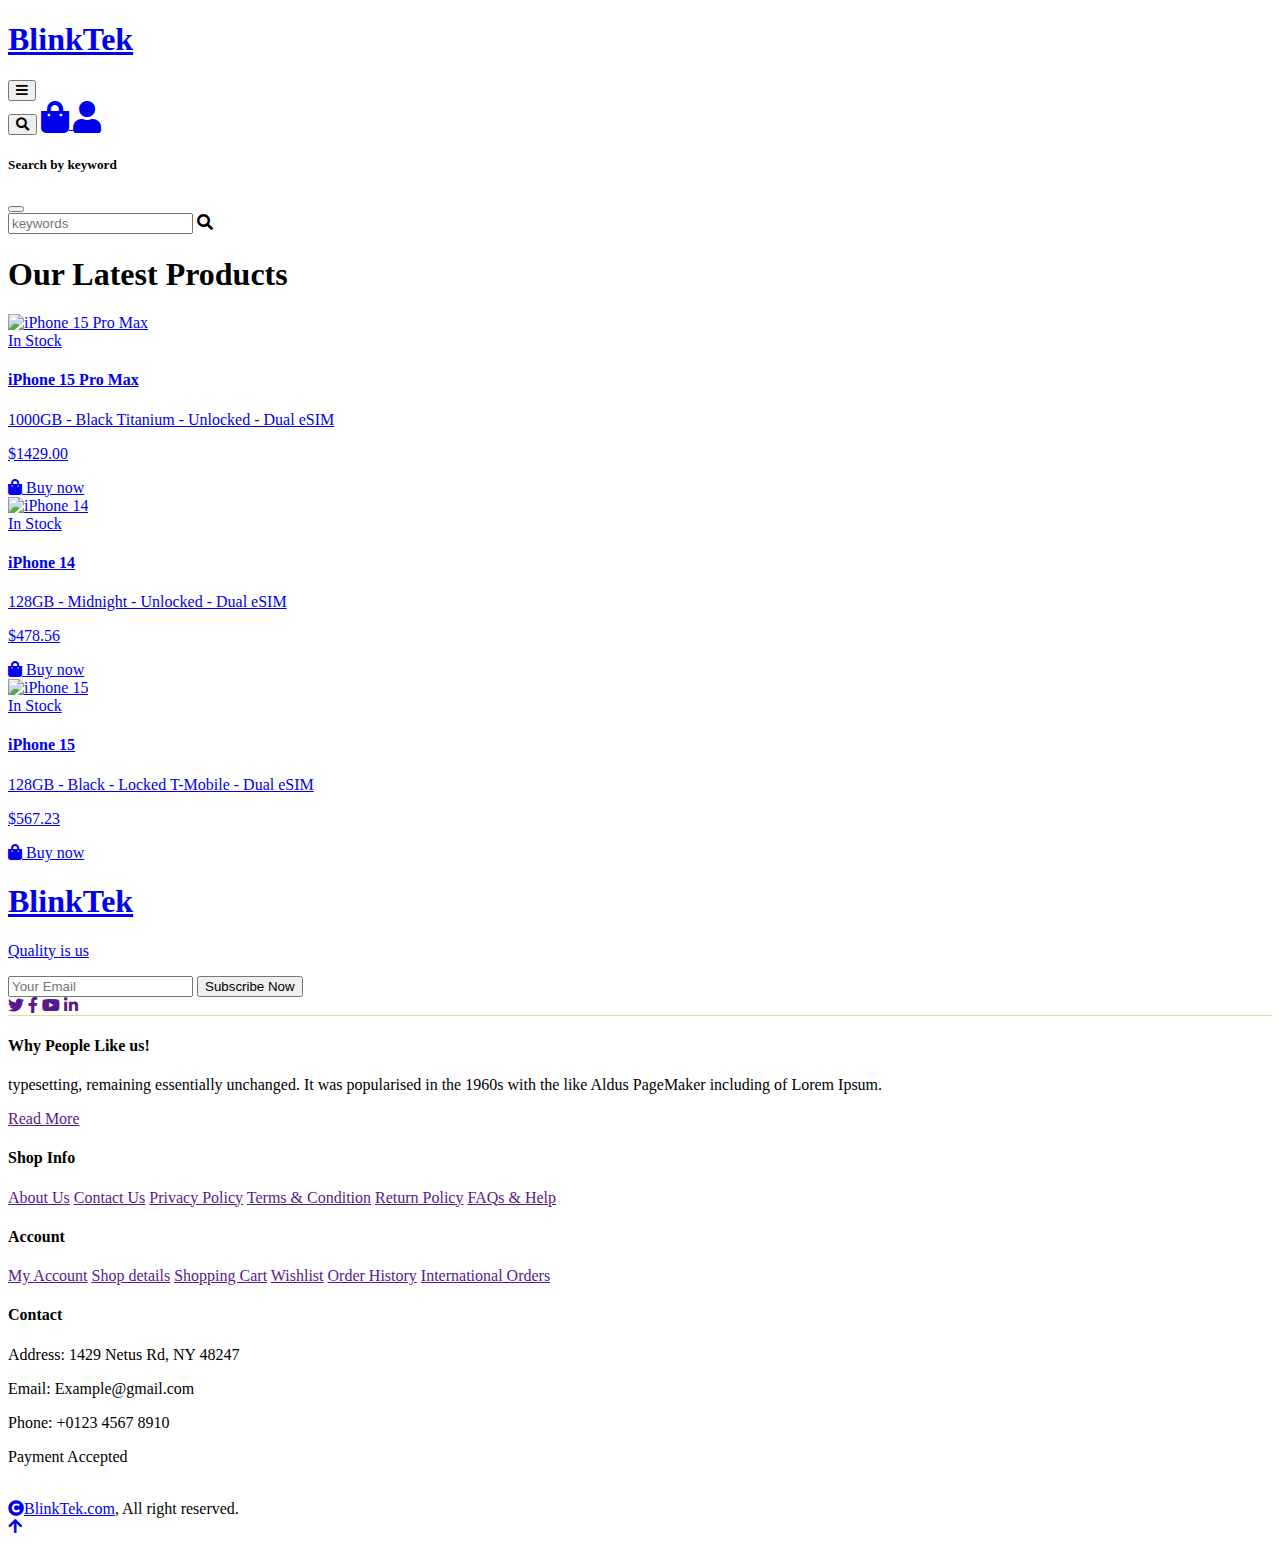
==== index.html @ 31097302 "Add files via upload" ====
<!DOCTYPE html>
<html lang="en">

    <head>
        <meta charset="utf-8">

        <meta content="width=device-width, initial-scale=1.0" name="viewport">
        <meta content="" name="keywords">
        <meta content="" name="description">

        <!-- Favicon -->
        <link rel="apple-touch-icon" sizes="180x180" href="shop/favicon/apple-touch-icon.png">
        <link rel="icon" type="image/png" sizes="32x32" href="shop/favicon//favicon-32x32.png">
        <link rel="icon" type="image/png" sizes="16x16" href="shop/favicon//favicon-16x16.png">
        <link rel="manifest" href="shop/favicon//site.webmanifest">

        <!-- Google Web Fonts -->
        <link rel="preconnect" href="https://fonts.googleapis.com">
        <link rel="preconnect" href="https://fonts.gstatic.com" crossorigin>
        <link href="https://fonts.googleapis.com/css2?family=Open+Sans:wght@400;600&family=Raleway:wght@600;800&display=swap" rel="stylesheet"> 

        <!-- Icon Font Stylesheet -->
        <link rel="stylesheet" href="https://use.fontawesome.com/releases/v5.15.4/css/all.css"/>
        <link href="https://cdn.jsdelivr.net/npm/bootstrap-icons@1.4.1/font/bootstrap-icons.css" rel="stylesheet">

        <!-- Libraries Stylesheet -->
        <link href="shop/lib/lightbox/css/lightbox.min.css'%}" rel="stylesheet">
        <link href="shop/lib/owlcarousel/assets/owl.carousel.min.css'%}" rel="stylesheet">


        <!-- Customized Bootstrap Stylesheet -->
        <link href="shop/css/bootstrap.min.css" rel="stylesheet">

        <!-- Template Stylesheet -->
        <link href="shop/css/style.css" rel="stylesheet">
        <link href="shop/css/style.scss" rel="stylesheet">

    </head>

    <body>

        <!-- Spinner Start -->
        <div id="spinner" class="show w-100 vh-100 bg-white position-fixed translate-middle top-50 start-50  d-flex align-items-center justify-content-center">
            <div class="spinner-grow text-primary" role="status"></div>
        </div>
        <!-- Spinner End -->


        <!-- Navbar start -->
        <div class="container-fluid fixed-top">
            <div class="container px-0">
                <nav class="navbar navbar-light bg-white navbar-expand-xl">
                    <a href="index.html" class="navbar-brand"><h1 class="text-primary display-6">BlinkTek</h1></a>
                    <button class="navbar-toggler py-2 px-3" type="button" data-bs-toggle="collapse" data-bs-target="#navbarCollapse">
                        <span class="fa fa-bars text-primary"></span>
                    </button>
                    <div class="collapse navbar-collapse bg-white" id="navbarCollapse">
                        <div class="navbar-nav mx-auto">
                        </div>
                        <div class="d-flex m-3 me-0">
                            <button class="btn-search btn border border-secondary btn-md-square rounded-circle bg-white me-4" data-bs-toggle="modal" data-bs-target="#searchModal"><i class="fas fa-search text-primary"></i></button>
                            <a href="#" class="position-relative me-4 my-auto">
                                <i class="fa fa-shopping-bag fa-2x"></i>
                            </a>
                            <a href="#" class="my-auto">
                                <i class="fas fa-user fa-2x"></i>
                            </a>
                        </div>
                    </div>
                </nav>
            </div>
        </div>
        <!-- Navbar End -->


        <!-- Modal Search Start -->
        <div class="modal fade" id="searchModal" tabindex="-1" aria-labelledby="exampleModalLabel" aria-hidden="true">
            <div class="modal-dialog modal-fullscreen">
                <div class="modal-content rounded-0">
                    <div class="modal-header">
                        <h5 class="modal-title" id="exampleModalLabel">Search by keyword</h5>
                        <button type="button" class="btn-close" data-bs-dismiss="modal" aria-label="Close"></button>
                    </div>
                    <div class="modal-body d-flex align-items-center">
                        <div class="input-group w-75 mx-auto d-flex">
                            <input type="search" class="form-control p-3" placeholder="keywords" aria-describedby="search-icon-1">
                            <span id="search-icon-1" class="input-group-text p-3"><i class="fa fa-search"></i></span>
                        </div>
                    </div>
                </div>
            </div>
        </div>
        <!-- Modal Search End -->

        <!-- Fruits Shop Start-->
        <div class="container-fluid fruite py-5">
            <div class="container py-5">
                <div class="tab-class text-center">
                    <div class="row g-4">
                        <div class="col-lg-4 text-start">
                            <h1>Our Latest Products</h1>
                        </div>
                    </div>
                    <div class="tab-content">
                        <div id="tab-1" class="tab-pane fade show p-0 active">
                            <div class="row g-4">
                                <div class="col-lg-12">
                                    <div class="row g-4">
                                        <div class="col-md-6 col-lg-4 col-xl-3">
                                            <div class="rounded position-relative fruite-item border border-secondary rounded-bottom">
                                                <a href="iphone-15-pro-max.html" class="text-decoration-none text-dark">
                                                    <div class="fruite-img">
                                                        <img src="products/iphone15 pro max.png" class="img-fluid w-100 rounded-top" height="350px"
                                                            alt="iPhone 15 Pro Max">
                                                    </div>
                                                    <div class="text-white bg-secondary px-3 py-1 rounded position-absolute" style="top: 10px; left: 10px;">
                                                        In Stock
                                                    </div>
                                                </a>
                                                <div class="p-4"><a href="iphone-15-pro-max.html" class="text-decoration-none text-dark">
                                                        <h4>iPhone 15 Pro Max</h4>
                                                        <p>1000GB - Black Titanium - Unlocked - Dual eSIM</p>
                                                    </a>
                                                    <div class="d-flex justify-content-between flex-lg-wrap"><a href="iphone-15-pro-max.html"
                                                            class="text-decoration-none text-dark">
                                                            <p class="text-dark fs-5 fw-bold mb-0">$1429.00</p>
                                                        </a><a href="iphone-15-pro-max.html"
                                                            class="btn border border-secondary rounded-pill px-3 text-primary">
                                                            <i class="fa fa-shopping-bag me-2 text-primary"></i> Buy now
                                                        </a>
                                                    </div>
                                                </div>
                                            </div>
                                        </div>
                                    
                                        <div class="col-md-6 col-lg-4 col-xl-3">
                                            <div class="rounded position-relative fruite-item border border-secondary rounded-bottom">
                                                <a href="iphone-14.html" class="text-decoration-none text-dark">
                                                    <div class="fruite-img">
                                                        <img src="products/iphone14.png" class="img-fluid w-100 rounded-top" height="350px"
                                                            alt="iPhone 14">
                                                    </div>
                                                    <div class="text-white bg-secondary px-3 py-1 rounded position-absolute" style="top: 10px; left: 10px;">
                                                        In Stock
                                                    </div>
                                                </a>
                                                <div class="p-4"><a href="iphone-14.html" class="text-decoration-none text-dark">
                                                        <h4>iPhone 14</h4>
                                                        <p>128GB - Midnight - Unlocked - Dual eSIM</p>
                                                    </a>
                                                    <div class="d-flex justify-content-between flex-lg-wrap"><a href="iphone-14.html"
                                                            class="text-decoration-none text-dark">
                                                            <p class="text-dark fs-5 fw-bold mb-0">$478.56</p>
                                                        </a><a href="iphone-14.html"
                                                            class="btn border border-secondary rounded-pill px-3 text-primary">
                                                            <i class="fa fa-shopping-bag me-2 text-primary"></i> Buy now
                                                        </a>
                                                    </div>
                                                </div>
                                            </div>
                                        </div>
                                    
                                        <div class="col-md-6 col-lg-4 col-xl-3">
                                            <div class="rounded position-relative fruite-item border border-secondary rounded-bottom">
                                                <a href="iphone-15.html" class="text-decoration-none text-dark">
                                                    <div class="fruite-img">
                                                        <img src="products/iphone15.png" class="img-fluid w-100 rounded-top" height="350px"
                                                            alt="iPhone 15">
                                                    </div>
                                                    <div class="text-white bg-secondary px-3 py-1 rounded position-absolute" style="top: 10px; left: 10px;">
                                                        In Stock
                                                    </div>
                                                </a>
                                                <div class="p-4"><a href="iphone-15.html" class="text-decoration-none text-dark">
                                                        <h4>iPhone 15</h4>
                                                        <p>128GB - Black - Locked T-Mobile - Dual eSIM</p>
                                                    </a>
                                                    <div class="d-flex justify-content-between flex-lg-wrap"><a href="iphone-15.html"
                                                            class="text-decoration-none text-dark">
                                                            <p class="text-dark fs-5 fw-bold mb-0">$567.23</p>
                                                        </a><a href="iphone-15.html"
                                                            class="btn border border-secondary rounded-pill px-3 text-primary">
                                                            <i class="fa fa-shopping-bag me-2 text-primary"></i> Buy now
                                                        </a>
                                                    </div>
                                                </div>
                                            </div>
                                        </div>
                                    </div>
                                </div>
                            </div>
                        </div>
                    </div>
                </div>      
            </div>
        </div>
        <!-- Fruits Shop End-->

        <!-- Footer Start -->
        <div class="container-fluid bg-dark text-white-50 footer pt-5 mt-5">
            <div class="container py-5">
                <div class="pb-4 mb-4" style="border-bottom: 1px solid rgba(226, 175, 24, 0.5) ;">
                    <div class="row g-4">
                        <div class="col-lg-3">
                            <a href="#">
                                <h1 class="text-primary mb-0">BlinkTek</h1>
                                <p class="text-secondary mb-0">Quality is us</p>
                            </a>
                        </div>
                        <div class="col-lg-6">
                            <div class="position-relative mx-auto">
                                <input class="form-control border-0 w-100 py-3 px-4 rounded-pill" type="number" placeholder="Your Email">
                                <button type="submit" class="btn btn-primary border-0 border-secondary py-3 px-4 position-absolute rounded-pill text-white" style="top: 0; right: 0;">Subscribe Now</button>
                            </div>
                        </div>
                        <div class="col-lg-3">
                            <div class="d-flex justify-content-end pt-3">
                                <a class="btn  btn-outline-secondary me-2 btn-md-square rounded-circle" href=""><i class="fab fa-twitter"></i></a>
                                <a class="btn btn-outline-secondary me-2 btn-md-square rounded-circle" href=""><i class="fab fa-facebook-f"></i></a>
                                <a class="btn btn-outline-secondary me-2 btn-md-square rounded-circle" href=""><i class="fab fa-youtube"></i></a>
                                <a class="btn btn-outline-secondary btn-md-square rounded-circle" href=""><i class="fab fa-linkedin-in"></i></a>
                            </div>
                        </div>
                    </div>
                </div>
                <div class="row g-5">
                    <div class="col-lg-3 col-md-6">
                        <div class="footer-item">
                            <h4 class="text-light mb-3">Why People Like us!</h4>
                            <p class="mb-4">typesetting, remaining essentially unchanged. It was 
                                popularised in the 1960s with the like Aldus PageMaker including of Lorem Ipsum.</p>
                            <a href="" class="btn border-secondary py-2 px-4 rounded-pill text-primary">Read More</a>
                        </div>
                    </div>
                    <div class="col-lg-3 col-md-6">
                        <div class="d-flex flex-column text-start footer-item">
                            <h4 class="text-light mb-3">Shop Info</h4>
                            <a class="btn-link" href="">About Us</a>
                            <a class="btn-link" href="">Contact Us</a>
                            <a class="btn-link" href="">Privacy Policy</a>
                            <a class="btn-link" href="">Terms & Condition</a>
                            <a class="btn-link" href="">Return Policy</a>
                            <a class="btn-link" href="">FAQs & Help</a>
                        </div>
                    </div>
                    <div class="col-lg-3 col-md-6">
                        <div class="d-flex flex-column text-start footer-item">
                            <h4 class="text-light mb-3">Account</h4>
                            <a class="btn-link" href="">My Account</a>
                            <a class="btn-link" href="">Shop details</a>
                            <a class="btn-link" href="">Shopping Cart</a>
                            <a class="btn-link" href="">Wishlist</a>
                            <a class="btn-link" href="">Order History</a>
                            <a class="btn-link" href="">International Orders</a>
                        </div>
                    </div>
                    <div class="col-lg-3 col-md-6">
                        <div class="footer-item">
                            <h4 class="text-light mb-3">Contact</h4>
                            <p>Address: 1429 Netus Rd, NY 48247</p>
                            <p>Email: Example@gmail.com</p>
                            <p>Phone: +0123 4567 8910</p>
                            <p>Payment Accepted</p>
                            <img src="img/payment.png" class="img-fluid" alt="">
                        </div>
                    </div>
                </div>
            </div>
        </div>
        <!-- Footer End -->

        <!-- Copyright Start -->
        <div class="container-fluid copyright bg-dark py-4">
            <div class="container">
                <div class="row">
                    <div class="col-md-6 text-center text-md-start mb-3 mb-md-0">
                        <span class="text-light"><a href="#"><i class="fas fa-copyright text-light me-2"></i>BlinkTek.com</a>, All right reserved.</span>
                    </div>
                </div>
            </div>
        </div>
        <!-- Copyright End -->

        <!-- Back to Top -->
        <a href="#" class="btn btn-primary border-3 border-primary rounded-circle back-to-top"><i class="fa fa-arrow-up"></i></a>   

        
    <!-- JavaScript Libraries -->
    <script src="https://ajax.googleapis.com/ajax/libs/jquery/3.6.4/jquery.min.js"></script>
    <script src="https://cdn.jsdelivr.net/npm/bootstrap@5.0.0/dist/js/bootstrap.bundle.min.js"></script>
    <script src="shop/lib/easing/easing.min.js"></script>
    <script src="shop/lib/waypoints/waypoints.min.js"></script>
    <script src="shop/lib/lightbox/js/lightbox.min.js"></script>
    <script src="shop/lib/owlcarousel/owl.carousel.min.js"></script>

    <!-- Template Javascript -->
    <script src="shop/js/main.js"></script>
    </body>

</html>
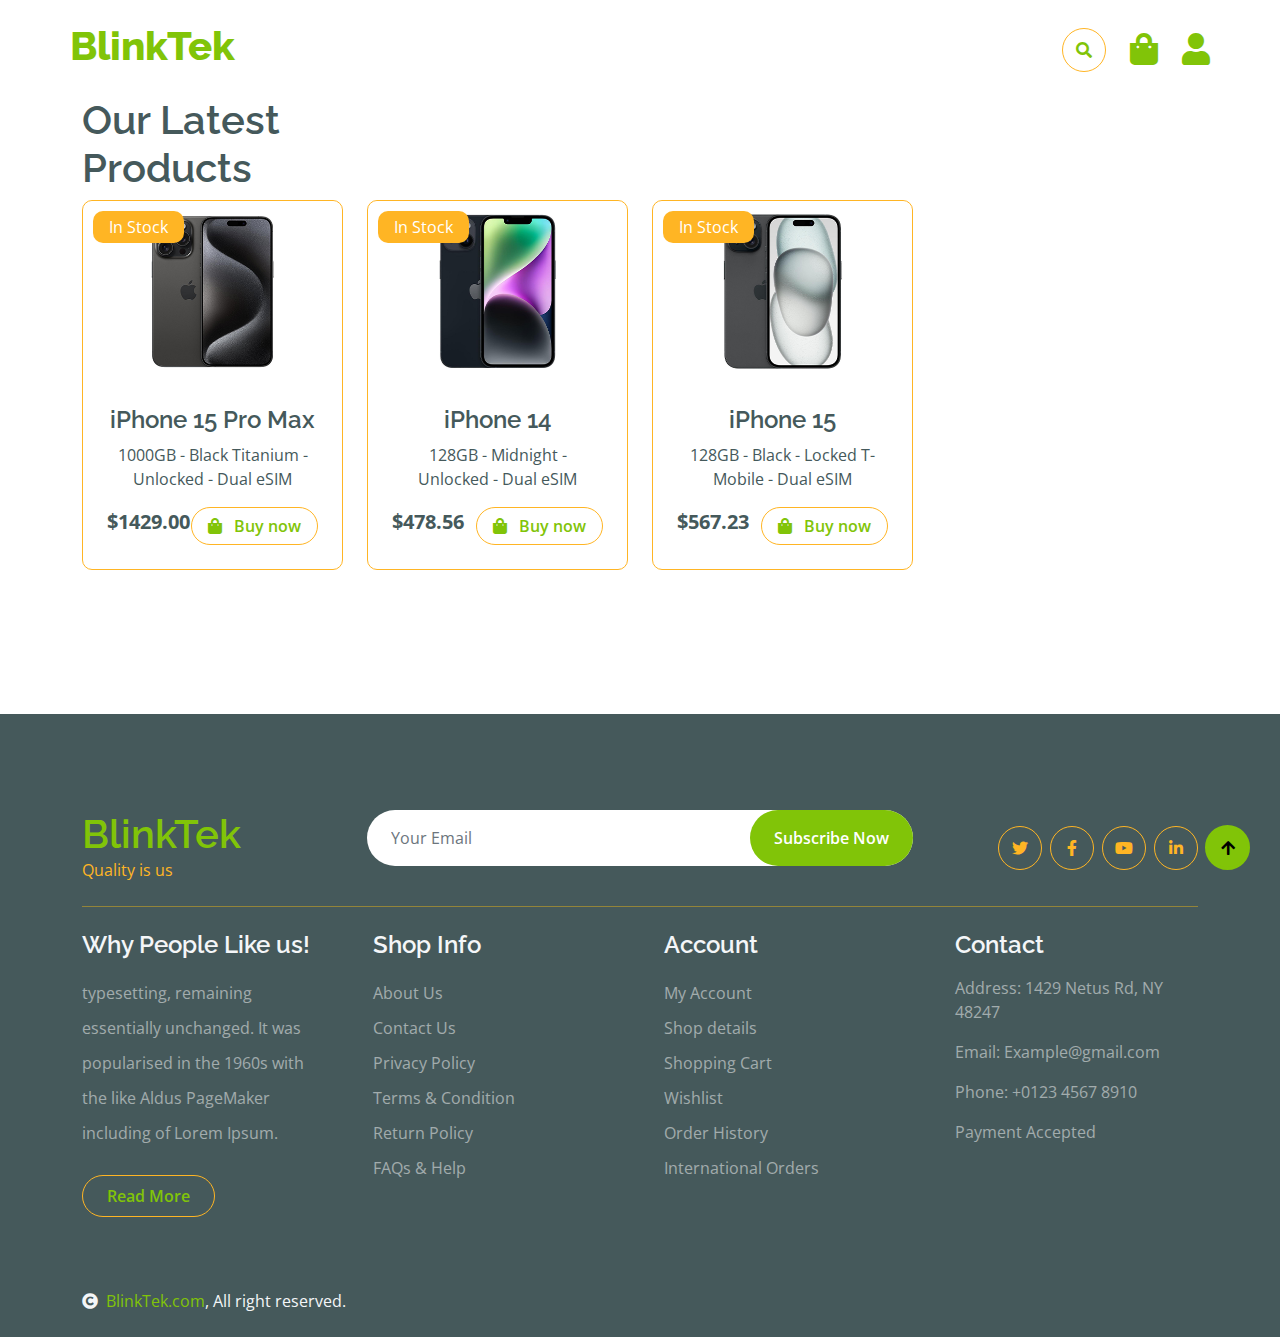
==== commit d278a405: "Update index.html" ====
--- a/index.html
+++ b/index.html
@@ -2,6 +2,15 @@
 <html lang="en">
 
     <head>
+        <!-- Google tag (gtag.js) -->
+<script async src="https://www.googletagmanager.com/gtag/js?id=G-BPGWRJS5ES"></script>
+<script>
+  window.dataLayer = window.dataLayer || [];
+  function gtag(){dataLayer.push(arguments);}
+  gtag('js', new Date());
+
+  gtag('config', 'G-BPGWRJS5ES');
+</script>
         <meta charset="utf-8">
 
         <meta content="width=device-width, initial-scale=1.0" name="viewport">
@@ -297,4 +306,4 @@
     <script src="shop/js/main.js"></script>
     </body>
 
-</html>+</html>
--- a/shop/css/style.css
+++ b/shop/css/style.css
@@ -0,0 +1,693 @@
+
+/*** Spinner Start ***/
+#spinner {
+    opacity: 0;
+    visibility: hidden;
+    transition: opacity .8s ease-out, visibility 0s linear .5s;
+    z-index: 99999;
+ }
+
+ #spinner.show {
+     transition: opacity .8s ease-out, visibility 0s linear .0s;
+     visibility: visible;
+     opacity: 1;
+ }
+
+ .back-to-top {
+    position: fixed;
+    right: 30px;
+    bottom: 30px;
+    display: flex;
+    width: 45px;
+    height: 45px;
+    align-items: center;
+    justify-content: center;
+    transition: 0.5s;
+    z-index: 99;
+}
+/*** Spinner End ***/
+
+
+/*** Button Start ***/
+.btn {
+    font-weight: 600;
+    transition: .5s;
+}
+
+.btn-square {
+    width: 32px;
+    height: 32px;
+}
+
+.btn-sm-square {
+    width: 34px;
+    height: 34px;
+}
+
+.btn-md-square {
+    width: 44px;
+    height: 44px;
+}
+
+.btn-lg-square {
+    width: 56px;
+    height: 56px;
+}
+
+.btn-square,
+.btn-sm-square,
+.btn-md-square,
+.btn-lg-square {
+    padding: 0;
+    display: flex;
+    align-items: center;
+    justify-content: center;
+    font-weight: normal;
+}
+
+.btn.border-secondary {
+    transition: 0.5s;
+}
+
+.btn.border-secondary:hover {
+    background: var(--bs-secondary) !important;
+    color: var(--bs-white) !important;
+}
+
+/*** Topbar Start ***/
+.fixed-top {
+    transition: 0.5s;
+    background: var(--bs-white);
+    border: 0;
+}
+
+.topbar {
+    padding: 20px;
+    border-radius: 230px 100px;
+}
+
+.topbar .top-info {
+    font-size: 15px;
+    line-height: 0;
+    letter-spacing: 1px;
+    display: flex;
+    align-items: center;
+}
+
+.topbar .top-link {
+    font-size: 15px;
+    line-height: 0;
+    letter-spacing: 1px;
+    display: flex;
+    align-items: center;
+}
+
+.topbar .top-link a {
+    letter-spacing: 1px;
+}
+
+.topbar .top-link a small:hover {
+    color: var(--bs-secondary) !important;
+    transition: 0.5s;
+}
+
+.topbar .top-link a small:hover i {
+    color: var(--bs-primary) !important;
+}
+/*** Topbar End ***/
+
+/*** Navbar Start ***/
+.navbar .navbar-nav .nav-link {
+    padding: 10px 15px;
+    font-size: 16px;
+    transition: .5s;
+}
+
+.navbar {
+    height: 100px;
+    border-bottom: 1px solid rgba(255, 255, 255, .1);
+}
+
+.navbar .navbar-nav .nav-link:hover,
+.navbar .navbar-nav .nav-link.active,
+.fixed-top.bg-white .navbar .navbar-nav .nav-link:hover,
+.fixed-top.bg-white .navbar .navbar-nav .nav-link.active {
+    color: var(--bs-primary);
+}
+
+.navbar .dropdown-toggle::after {
+    border: none;
+    content: "\f107";
+    font-family: "Font Awesome 5 Free";
+    font-weight: 700;
+    vertical-align: middle;
+    margin-left: 8px;
+}
+
+@media (min-width: 1200px) {
+    .navbar .nav-item .dropdown-menu {
+        display: block;
+        visibility: hidden;
+        top: 100%;
+        transform: rotateX(-75deg);
+        transform-origin: 0% 0%;
+        border: 0;
+        transition: .5s;
+        opacity: 0;
+    }
+}
+
+.dropdown .dropdown-menu a:hover {
+    background: var(--bs-secondary);
+    color: var(--bs-primary);
+}
+
+.navbar .nav-item:hover .dropdown-menu {
+    transform: rotateX(0deg);
+    visibility: visible;
+    background: var(--bs-light) !important;
+    border-radius: 10px !important;
+    transition: .5s;
+    opacity: 1;
+}
+
+#searchModal .modal-content {
+    background: rgba(255, 255, 255, .8);
+}
+/*** Navbar End ***/
+
+/*** Hero Header ***/
+.hero-header {
+    background: linear-gradient(rgba(248, 223, 173, 0.1), rgba(248, 223, 173, 0.1)), url(../img/hero-img.jpg);
+    background-position: center center;
+    background-repeat: no-repeat;
+    background-size: cover;
+}
+
+.carousel-item {
+    position: relative;
+}
+
+.carousel-item a {
+    position: absolute;
+    top: 50%;
+    left: 50%;
+    transform: translate(-50%, -50%);
+    font-size: 25px;
+    background: linear-gradient(rgba(255, 181, 36, 0.7), rgba(255, 181, 36, 0.7));
+}
+
+.carousel-control-next,
+.carousel-control-prev {
+    width: 48px;
+    height: 48px;
+    border-radius: 48px;
+    border: 1px solid var(--bs-white);
+    background: var(--bs-primary);
+    position: absolute;
+    top: 50%;
+    transform: translateY(-50%);
+}
+
+.carousel-control-next {
+    margin-right: 20px;
+}
+
+.carousel-control-prev {
+    margin-left: 20px;
+}
+
+.page-header {
+    position: relative;
+    background: linear-gradient(rgba(0, 0, 0, 0.3), rgba(0, 0, 0, 0.3)), url(../img/cart-page-header-img.jpg);
+    background-position: center center;
+    background-repeat: no-repeat;
+    background-size: cover;
+}
+
+@media (min-width: 992px) {
+    .hero-header,
+    .page-header {
+        margin-top: 152px !important;
+    }
+}
+
+@media (max-width: 992px) {
+    .hero-header,
+    .page-header {
+        margin-top: 97px !important;
+    }
+}
+/*** Hero Header end ***/
+
+
+/*** featurs Start ***/
+.featurs .featurs-item .featurs-icon {
+    position: relative;
+    width: 120px;
+    height: 120px;
+}
+
+.featurs .featurs-item .featurs-icon::after {
+    content: "";
+    width: 35px;
+    height: 35px;
+    background: var(--bs-secondary);
+    position: absolute;
+    bottom: -10px;
+    transform: translate(-50%);
+    transform: rotate(45deg);
+    background: var(--bs-secondary);
+    
+}
+/*** featurs End ***/
+
+
+/*** service Start ***/
+.service .service-item .service-content {
+    position: relative;
+    width: 250px; 
+    height: 130px; 
+    top: -50%; 
+    left: 50%; 
+    transform: translate(-50%, -50%);
+}
+
+/*** service End ***/
+
+
+/*** Fruits Start ***/
+.fruite .tab-class .nav-item a.active {
+    background: var(--bs-secondary) !important;
+}
+
+.fruite .tab-class .nav-item a.active span {
+    color: var(--bs-white) !important; 
+}
+
+.fruite .fruite-categorie .fruite-name {
+    line-height: 40px;
+}
+
+.fruite .fruite-categorie .fruite-name a {
+    transition: 0.5s;
+}
+
+.fruite .fruite-categorie .fruite-name a:hover {
+    color: var(--bs-secondary);
+}
+
+.fruite .fruite-item {
+    height: 100%;
+    transition: 0.5s;
+}
+.fruite .fruite-item:hover {
+    box-shadow: 0 0 55px rgba(0, 0, 0, 0.4);
+}
+
+.fruite .fruite-item .fruite-img {
+    overflow: hidden;
+    transition: 0.5s;
+    border-radius: 10px 10px 0 0;
+}
+
+.fruite .fruite-item .fruite-img img {
+    transition: 0.5s;
+}
+
+.fruite .fruite-item .fruite-img img:hover {
+    transform: scale(1.3);
+}
+/*** Fruits End ***/
+
+
+/*** vesitable Start ***/
+.vesitable .vesitable-item {
+    height: 100%;
+    transition: 0.5s;
+}
+
+.vesitable .vesitable-item:hover {
+    box-shadow: 0 0 55px rgba(0, 0, 0, 0.4);
+}
+
+.vesitable .vesitable-item .vesitable-img {
+    overflow: hidden;
+    transition: 0.5s;
+    border-radius: 10px 10px 0 0;
+}
+
+.vesitable .vesitable-item .vesitable-img img {
+    transition: 0.5s;
+}
+
+.vesitable .vesitable-item .vesitable-img img:hover {
+    transform: scale(1.2);
+}
+
+.vesitable .owl-stage {
+    margin: 50px 0;
+    position: relative;
+}
+
+.vesitable .owl-nav .owl-prev {
+    position: absolute;
+    top: -8px;
+    right: 0;
+    color: var(--bs-primary);
+    padding: 5px 25px;
+    border: 1px solid var(--bs-secondary);
+    border-radius: 20px;
+    transition: 0.5s;
+
+}
+
+.vesitable .owl-nav .owl-prev:hover {
+    background: var(--bs-secondary);
+    color: var(--bs-white);
+}
+
+.vesitable .owl-nav .owl-next {
+    position: absolute;
+    top: -8px;
+    right: 88px;
+    color: var(--bs-primary);
+    padding: 5px 25px;
+    border: 1px solid var(--bs-secondary);
+    border-radius: 20px;
+    transition: 0.5s;
+}
+
+.vesitable .owl-nav .owl-next:hover {
+    background: var(--bs-secondary);
+    color: var(--bs-white);
+}
+/*** vesitable End ***/
+
+
+/*** Banner Section Start ***/
+.banner .banner-btn:hover {
+    background: var(--bs-primary);
+}
+/*** Banner Section End ***/
+
+
+/*** Facts Start ***/
+.counter {
+    height: 100%;
+    text-align: center;
+    box-shadow: 0 0 30px rgba(0, 0, 0, 0.05);
+}
+
+.counter i {
+    font-size: 60px;
+    margin-bottom: 25px;
+}
+
+.counter h4 {
+    color: var(--bs-primary);
+    letter-spacing: 1px;
+    text-transform: uppercase;
+}
+
+.counter h1 {
+    margin-bottom: 0;
+}
+/*** Facts End ***/
+
+
+/*** testimonial Start ***/
+.testimonial .owl-nav .owl-prev {
+    position: absolute;
+    top: -40px;
+    right: 0;
+    color: var(--bs-primary);
+    padding: 5px 25px;
+    border: 1px solid var(--bs-secondary);
+    border-radius: 20px;
+    transition: 0.5s;
+}
+
+.testimonial .owl-nav .owl-prev:hover {
+    background: var(--bs-secondary);
+    color: var(--bs-white);
+}
+
+.testimonial .owl-nav .owl-next {
+    position: absolute;
+    top: -40px;
+    right: 88px;
+    color: var(--bs-primary);
+    padding: 5px 25px;
+    border: 1px solid var(--bs-secondary);
+    border-radius: 20px;
+    transition: 0.5s;
+}
+
+.testimonial .owl-nav .owl-next:hover {
+    background: var(--bs-secondary);
+    color: var(--bs-white);
+}
+/*** testimonial End ***/
+
+
+/*** Single Page Start ***/
+.pagination {
+    display: inline-block;
+}
+  
+.pagination a {
+    color: var(--bs-dark);
+    padding: 10px 16px;
+    text-decoration: none;
+    transition: 0.5s;
+    border: 1px solid var(--bs-secondary);
+    margin: 0 4px;
+}
+  
+.pagination a.active {
+    background-color: var(--bs-primary);
+    color: var(--bs-light);
+    border: 1px solid var(--bs-secondary);
+}
+  
+.pagination a:hover:not(.active) {background-color: var(--bs-primary)}
+
+.nav.nav-tabs .nav-link.active {
+    border-bottom: 2px solid var(--bs-secondary) !important;
+}
+/*** Single Page End ***/
+
+
+/*** Footer Start ***/
+.footer .footer-item .btn-link {
+    line-height: 35px;
+    color: rgba(255, 255, 255, .5);
+    transition: 0.5s;
+}
+
+.footer .footer-item .btn-link:hover {
+    color: var(--bs-secondary) !important;
+}
+
+.footer .footer-item p.mb-4 {
+    line-height: 35px;
+}
+/*** Footer End ***/
+  
+  @keyframes firework {
+    0% { transform: translate(var(--x), var(--initialY)); width: var(--initialSize); opacity: 1; }
+    50% { width: 0.5vmin; opacity: 1; }
+    100% { width: var(--finalSize); opacity: 0; }
+  }
+  
+  /* @keyframes fireworkPseudo {
+    0% { transform: translate(-50%, -50%); width: var(--initialSize); opacity: 1; }
+    50% { width: 0.5vmin; opacity: 1; }
+    100% { width: var(--finalSize); opacity: 0; }
+  }
+   */
+  .firework,
+  .firework::before,
+  .firework::after
+  {
+    --initialSize: 0.5vmin;
+    --finalSize: 45vmin;
+    --particleSize: 0.2vmin;
+    --color1: yellow;
+    --color2: khaki;
+    --color3: white;
+    --color4: lime;
+    --color5: gold;
+    --color6: mediumseagreen;
+    --y: -30vmin;
+    --x: -50%;
+    --initialY: 60vmin;
+    content: "";
+    animation: firework 1.5s infinite;
+    position: absolute;
+    top: 50%;
+    left: 50%;
+    transform: translate(-50%, var(--y));
+    width: var(--initialSize);
+    aspect-ratio: 1;
+    background: 
+      /*
+      radial-gradient(circle, var(--color1) var(--particleSize), #0000 0) 0% 0%,
+      radial-gradient(circle, var(--color1) var(--particleSize), #0000 0) 100% 0%,
+      radial-gradient(circle, var(--color1) var(--particleSize), #0000 0) 100% 100%,
+      radial-gradient(circle, var(--color1) var(--particleSize), #0000 0) 0% 100%,
+      */
+      
+      radial-gradient(circle, var(--color1) var(--particleSize), #0000 0) 50% 0%,
+      radial-gradient(circle, var(--color2) var(--particleSize), #0000 0) 100% 50%,
+      radial-gradient(circle, var(--color3) var(--particleSize), #0000 0) 50% 100%,
+      radial-gradient(circle, var(--color4) var(--particleSize), #0000 0) 0% 50%,
+      
+      /* bottom right */
+      radial-gradient(circle, var(--color5) var(--particleSize), #0000 0) 80% 90%,
+      radial-gradient(circle, var(--color6) var(--particleSize), #0000 0) 95% 90%,
+      radial-gradient(circle, var(--color1) var(--particleSize), #0000 0) 90% 70%,
+      radial-gradient(circle, var(--color2) var(--particleSize), #0000 0) 100% 60%,
+      radial-gradient(circle, var(--color3) var(--particleSize), #0000 0) 55% 80%,
+      radial-gradient(circle, var(--color4) var(--particleSize), #0000 0) 70% 77%,
+      
+      /* bottom left */
+      radial-gradient(circle, var(--color5) var(--particleSize), #0000 0) 22% 90%,
+      radial-gradient(circle, var(--color6) var(--particleSize), #0000 0) 45% 90%,
+      radial-gradient(circle, var(--color1) var(--particleSize), #0000 0) 33% 70%,
+      radial-gradient(circle, var(--color2) var(--particleSize), #0000 0) 10% 60%,
+      radial-gradient(circle, var(--color3) var(--particleSize), #0000 0) 31% 80%,
+      radial-gradient(circle, var(--color4) var(--particleSize), #0000 0) 28% 77%,
+      radial-gradient(circle, var(--color5) var(--particleSize), #0000 0) 13% 72%,
+      
+      /* top left */
+      radial-gradient(circle, var(--color6) var(--particleSize), #0000 0) 80% 10%,
+      radial-gradient(circle, var(--color1) var(--particleSize), #0000 0) 95% 14%,
+      radial-gradient(circle, var(--color2) var(--particleSize), #0000 0) 90% 23%,
+      radial-gradient(circle, var(--color3) var(--particleSize), #0000 0) 100% 43%,
+      radial-gradient(circle, var(--color4) var(--particleSize), #0000 0) 85% 27%,
+      radial-gradient(circle, var(--color5) var(--particleSize), #0000 0) 77% 37%,
+      radial-gradient(circle, var(--color6) var(--particleSize), #0000 0) 60% 7%,
+      
+      /* top right */
+      radial-gradient(circle, var(--color1) var(--particleSize), #0000 0) 22% 14%,
+      radial-gradient(circle, var(--color1) var(--particleSize), #0000 0) 45% 20%,
+      radial-gradient(circle, var(--color1) var(--particleSize), #0000 0) 33% 34%,
+      radial-gradient(circle, var(--color1) var(--particleSize), #0000 0) 10% 29%,
+      radial-gradient(circle, var(--color1) var(--particleSize), #0000 0) 31% 37%,
+      radial-gradient(circle, var(--color1) var(--particleSize), #0000 0) 28% 7%,
+      radial-gradient(circle, var(--color1) var(--particleSize), #0000 0) 13% 42%
+      ;
+    background-size: var(--initialSize) var(--initialSize);
+    background-repeat: no-repeat;
+  }
+  
+  .firework::before {
+    --x: -50%;
+    --y: -50%;
+    --initialY: -50%;
+  /*   transform: translate(-20vmin, -2vmin) rotate(40deg) scale(1.3) rotateY(40deg); */
+    transform: translate(-50%, -50%) rotate(40deg) scale(1.3) rotateY(40deg);
+  /*   animation: fireworkPseudo 2s infinite; */
+  }
+  
+  .firework::after {
+    --x: -50%;
+    --y: -50%;
+    --initialY: -50%;
+  /*   transform: translate(44vmin, -50%) rotate(170deg) scale(1.15) rotateY(-30deg); */
+    transform: translate(-50%, -50%) rotate(170deg) scale(1.15) rotateY(-30deg);
+  /*   animation: fireworkPseudo 2s infinite; */
+  }
+  
+  .firework:nth-child(2) {
+    --x: 30vmin;
+  }
+  
+  .firework:nth-child(2),
+  .firework:nth-child(2)::before,
+  .firework:nth-child(2)::after {
+    --color1: pink;
+    --color2: violet;
+    --color3: fuchsia;
+    --color4: orchid;
+    --color5: plum;
+    --color6: lavender;  
+    --finalSize: 40vmin;
+    left: 30%;
+    top: 60%;
+    animation-delay: -0.25s;
+  }
+  
+  .firework:nth-child(3) {
+    --x: -30vmin;
+    --y: -50vmin;
+  }
+  
+  .firework:nth-child(3),
+  .firework:nth-child(3)::before,
+  .firework:nth-child(3)::after {
+    --color1: cyan;
+    --color2: lightcyan;
+    --color3: lightblue;
+    --color4: PaleTurquoise;
+    --color5: SkyBlue;
+    --color6: lavender;
+    --finalSize: 35vmin;
+    left: 70%;
+    top: 60%;
+    animation-delay: -0.4s;
+  }
+  
+  @keyframes blink {
+    0% { color: red; }
+    50% { color: inherit; }
+    100% { color: red; }
+}
+.blink {
+    animation: blink 1s linear infinite;
+}
+
+@keyframes blink-text {
+    0% { color: red; }
+    50% { color: inherit; }
+    100% { color: red; }
+}
+@keyframes blink-border {
+    0% { border-color: red; }
+    50% { border-color: #6c757d; }
+    100% { border-color: red; }
+}
+.blink-text {
+    animation: blink-text 1s linear infinite;
+}
+.blink-border {
+    animation: blink-border 1s linear infinite;
+}
+
+@keyframes blink-button {
+    0% { 
+        background-color: red; 
+        border-color: red;
+        color: white;
+    }
+    50% { 
+        background-color: white; 
+        border-color: #6c757d;
+        color: #007bff;
+    }
+    100% { 
+        background-color: red; 
+        border-color: red;
+        color: white;
+    }
+}
+.blink-button {
+    animation: blink-button 1s linear infinite;
+}
+
+.product-image {
+    display: flex;
+    justify-content: center;
+}